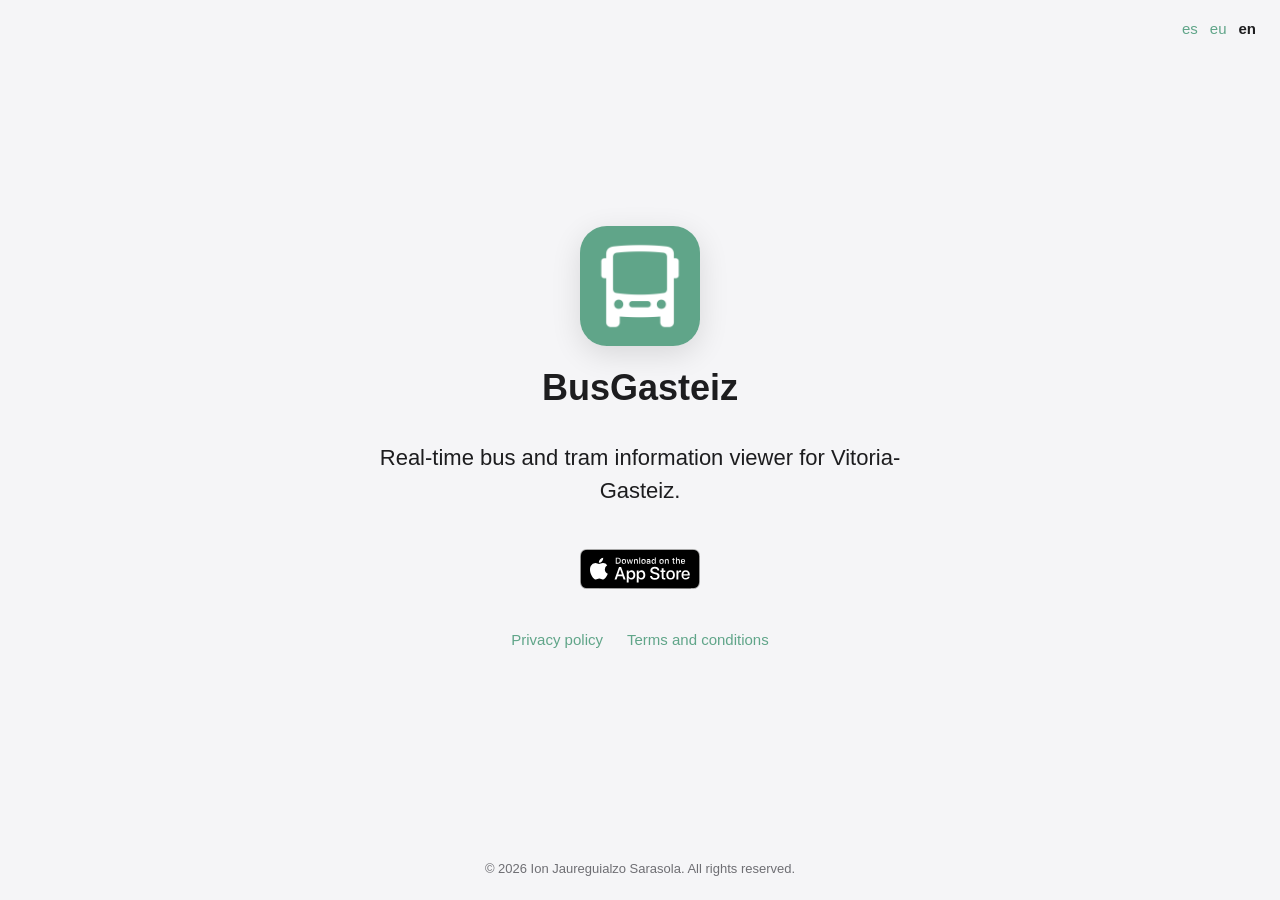
==== en/index.html @ 7cc4fef8 "Localiza el sitio web en español, euskera e inglés - index.html, privacy.html y terms.html en la raí" ====
<!DOCTYPE html>
<html lang="en">
<head>
    <meta charset="UTF-8">
    <meta name="viewport" content="width=device-width, initial-scale=1.0, viewport-fit=cover">
    <title>BusGasteiz</title>
    <link rel="stylesheet" href="../style.css">
    <style>
        :root {
            --radius: 22.37%;
        }

        main {
            flex: 1;
            display: flex;
            flex-direction: column;
            align-items: center;
            justify-content: center;
            gap: 2rem;
            padding: 3rem 1.5rem;
            text-align: center;
        }

        .hero {
            display: flex;
            flex-direction: column;
            align-items: center;
            gap: 1.25rem;
        }

        .icon {
            width: 120px;
            height: 120px;
            border-radius: var(--radius);
            box-shadow: 0 8px 30px rgba(0, 0, 0, .12);
        }

        h1 {
            font-size: clamp(1.75rem, 6vw, 2.25rem);
            font-weight: 700;
            line-height: 1.2;
        }

        p.description {
            font-size: clamp(1.125rem, 4vw, 1.375rem);
            font-weight: 400;
            line-height: 1.5;
            max-width: 36rem;
            color: var(--text);
        }

        .main-content {
            display: flex;
            flex-direction: column;
            align-items: center;
            gap: 2rem;
        }

        .app-store-link {
            display: inline-block;
            margin: 0.625rem 0;
        }

        .app-store-badge {
            height: 40px;
            width: auto;
            display: block;
        }

        .legal-links {
            display: flex;
            gap: 1.5rem;
            flex-wrap: wrap;
            justify-content: center;
            font-size: .9375rem;
        }

        .mobile-break {
            display: none;
        }

        @media (max-width: 480px) {
            .mobile-break {
                display: block;
            }
        }

        @media (orientation: landscape) and (max-height: 600px) {
            body {
                justify-content: space-between;
            }

            main {
                flex-direction: row;
                align-items: center;
                padding: 1.5rem 2rem;
                gap: 2rem;
                width: 100%;
            }

            .hero {
                flex: 0 0 33%;
                justify-content: center;
            }

            .icon {
                width: 80px;
                height: 80px;
            }

            .main-content {
                flex: 1;
                display: flex;
                flex-direction: column;
                align-items: center;
                gap: 0.75rem;
            }

            p.description {
                font-size: 1rem;
                max-width: none;
            }

            footer {
                width: 100%;
                padding: 0.5rem 1.5rem calc(0.5rem + env(safe-area-inset-bottom));
                font-size: .6875rem;
            }
        }
    </style>
</head>
<body>
    <header>
        <nav class="lang-bar">
            <a href="../es/">es</a>
            <a href="../eu/">eu</a>
            <a href="../en/" class="active">en</a>
        </nav>
    </header>
    <main>
        <div class="hero">
            <img class="icon" src="../icon.png" alt="BusGasteiz icon">
            <h1>BusGasteiz</h1>
        </div>
        <div class="main-content">
            <p class="description">Real-time bus and tram information viewer for Vitoria-Gasteiz.</p>
            <a href="https://apps.apple.com/us/app/busgasteiz/id6762233839" class="app-store-link" target="_blank" rel="noopener">
                <img src="../app_store_en.svg" alt="Download on the App Store" class="app-store-badge">
            </a>
            <nav class="legal-links">
                <a href="privacy.html">Privacy policy</a>
                <a href="terms.html">Terms and conditions</a>
            </nav>
        </div>
    </main>
    <footer>
        <p>© 2026 Ion Jaureguialzo Sarasola.<br class="mobile-break"> All rights reserved.</p>
    </footer>
</body>
</html>
---- style.css ----
*, *::before, *::after {
    box-sizing: border-box;
    margin: 0;
    padding: 0;
}

:root {
    --bg: #f5f5f7;
    --text: #1d1d1f;
    --subtle: #6e6e73;
    --accent: #60a589;
    --radius: 22.37%;
}

body {
    font-family: -apple-system, BlinkMacSystemFont, "Segoe UI", sans-serif;
    background: var(--bg);
    color: var(--text);
    min-height: 100dvh;
    display: flex;
    flex-direction: column;
}

header {
    padding: 1.25rem 1.5rem 0;
    font-size: .9375rem;
    display: flex;
    align-items: center;
}

.lang-bar {
    margin-left: auto;
    display: flex;
    gap: 0.75rem;
}

.lang-bar a.active {
    font-weight: 600;
    color: var(--text);
}

footer {
    padding: 1.5rem;
    font-size: .8125rem;
    color: var(--subtle);
    text-align: center;
}

a:link,
a:visited,
a:hover,
a:active {
    color: var(--accent);
    text-decoration: none;
}

a:hover {
    text-decoration: underline;
}
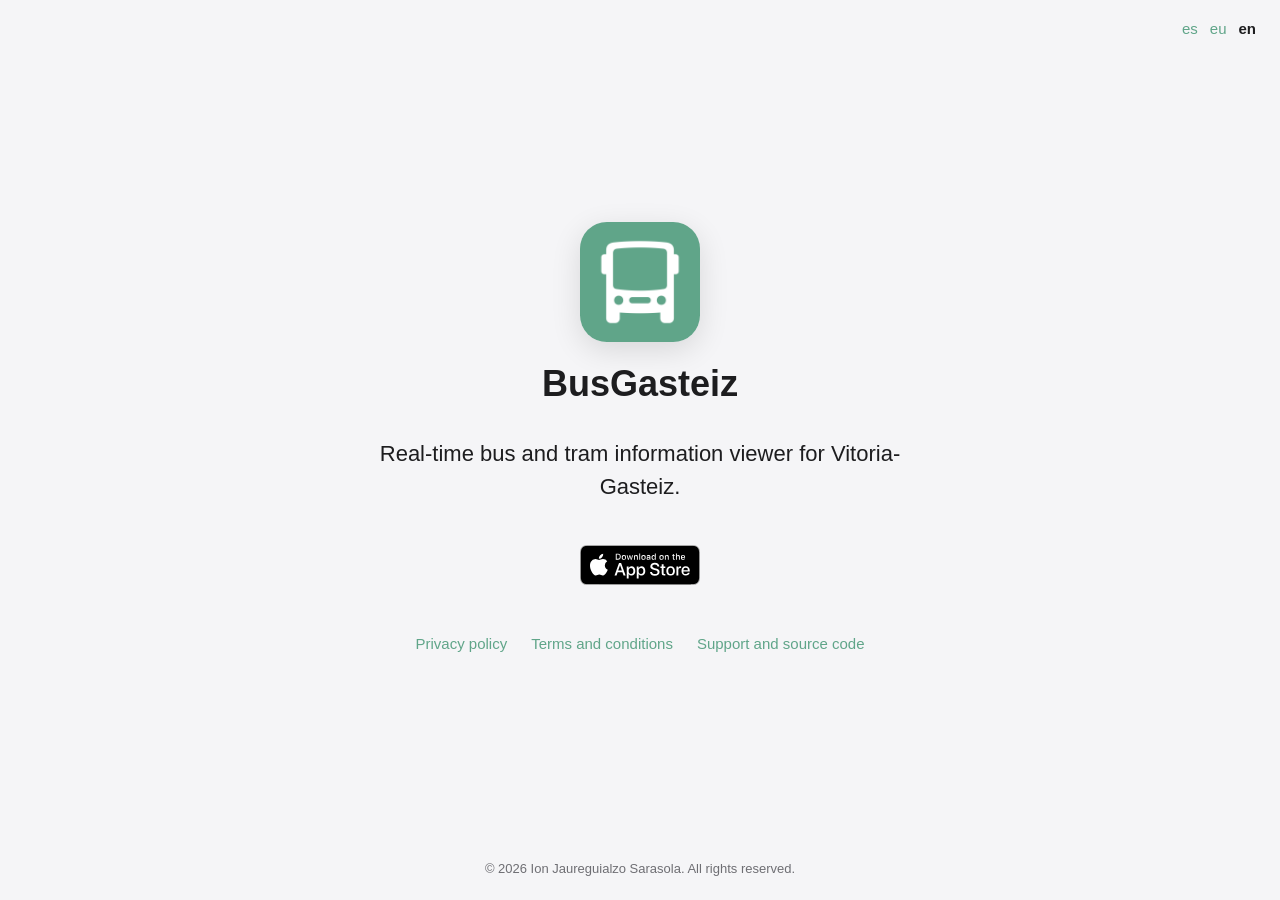
==== commit 76c487c2: "Añadir enlace a GitHub y ajustar separación en barra de enlaces - Añadir enlace 'Soporte y código fu" ====
--- a/en/index.html
+++ b/en/index.html
@@ -73,6 +73,7 @@
             flex-wrap: wrap;
             justify-content: center;
             font-size: .9375rem;
+            margin-top: 0.5em;
         }
 
         .mobile-break {
@@ -150,6 +151,7 @@
             <nav class="legal-links">
                 <a href="privacy.html">Privacy policy</a>
                 <a href="terms.html">Terms and conditions</a>
+                <a href="https://github.com/busgasteiz" target="_blank" rel="noopener">Support and source code</a>
             </nav>
         </div>
     </main>
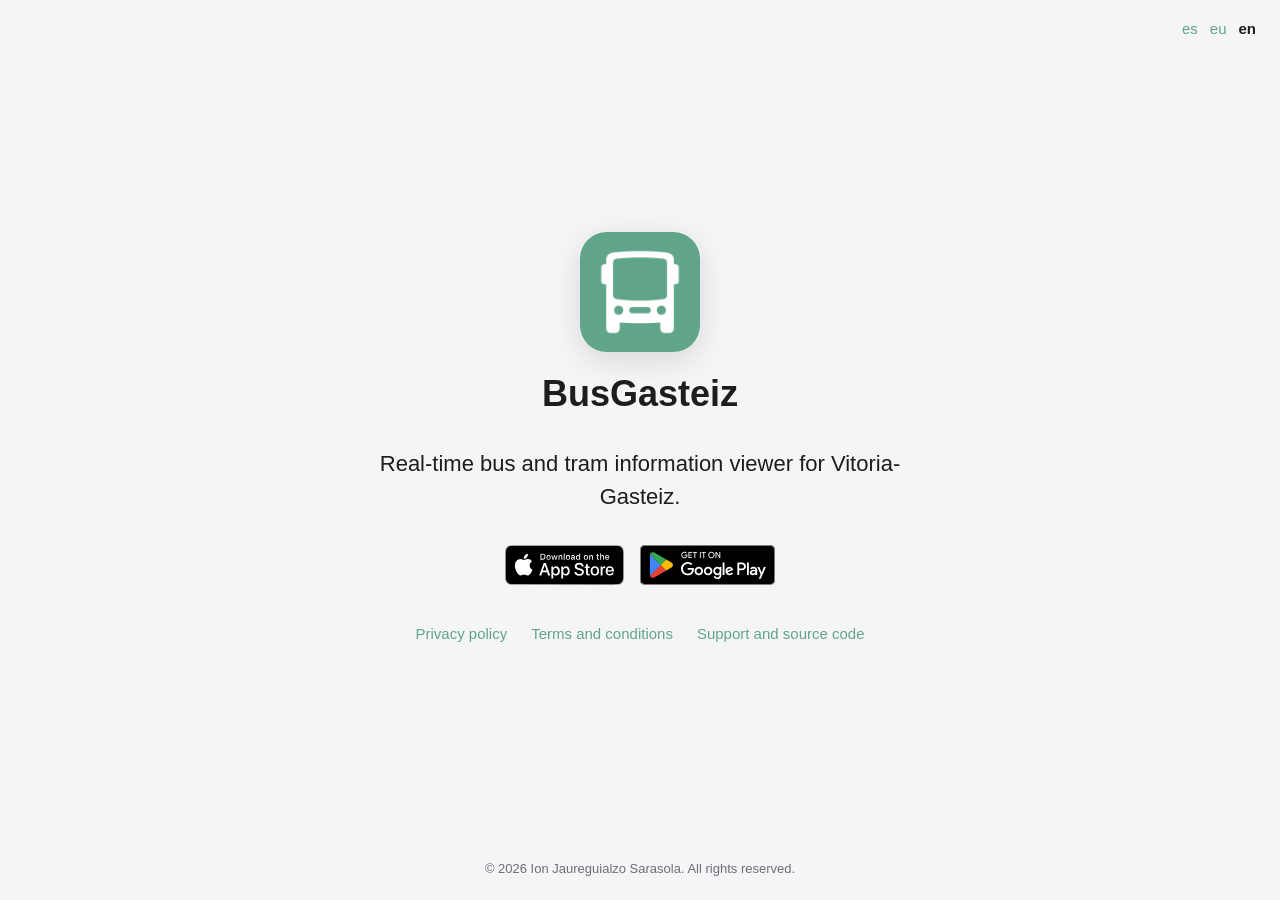
==== commit bcbb679c: "Add Google Play Store badge next to App Store badge Adds the Play Store link (https://play.google.co" ====
--- a/en/index.html
+++ b/en/index.html
@@ -5,130 +5,7 @@
     <meta name="viewport" content="width=device-width, initial-scale=1.0, viewport-fit=cover">
     <title>BusGasteiz</title>
     <link rel="stylesheet" href="../style.css">
-    <style>
-        :root {
-            --radius: 22.37%;
-        }
-
-        main {
-            flex: 1;
-            display: flex;
-            flex-direction: column;
-            align-items: center;
-            justify-content: center;
-            gap: 2rem;
-            padding: 3rem 1.5rem;
-            text-align: center;
-        }
-
-        .hero {
-            display: flex;
-            flex-direction: column;
-            align-items: center;
-            gap: 1.25rem;
-        }
-
-        .icon {
-            width: 120px;
-            height: 120px;
-            border-radius: var(--radius);
-            box-shadow: 0 8px 30px rgba(0, 0, 0, .12);
-        }
-
-        h1 {
-            font-size: clamp(1.75rem, 6vw, 2.25rem);
-            font-weight: 700;
-            line-height: 1.2;
-        }
-
-        p.description {
-            font-size: clamp(1.125rem, 4vw, 1.375rem);
-            font-weight: 400;
-            line-height: 1.5;
-            max-width: 36rem;
-            color: var(--text);
-        }
-
-        .main-content {
-            display: flex;
-            flex-direction: column;
-            align-items: center;
-            gap: 2rem;
-        }
-
-        .app-store-link {
-            display: inline-block;
-            margin: 0.625rem 0;
-        }
-
-        .app-store-badge {
-            height: 40px;
-            width: auto;
-            display: block;
-        }
-
-        .legal-links {
-            display: flex;
-            gap: 1.5rem;
-            flex-wrap: wrap;
-            justify-content: center;
-            font-size: .9375rem;
-            margin-top: 0.5em;
-        }
-
-        .mobile-break {
-            display: none;
-        }
-
-        @media (max-width: 480px) {
-            .mobile-break {
-                display: block;
-            }
-        }
-
-        @media (orientation: landscape) and (max-height: 600px) {
-            body {
-                justify-content: space-between;
-            }
-
-            main {
-                flex-direction: row;
-                align-items: center;
-                padding: 1.5rem 2rem;
-                gap: 2rem;
-                width: 100%;
-            }
-
-            .hero {
-                flex: 0 0 33%;
-                justify-content: center;
-            }
-
-            .icon {
-                width: 80px;
-                height: 80px;
-            }
-
-            .main-content {
-                flex: 1;
-                display: flex;
-                flex-direction: column;
-                align-items: center;
-                gap: 0.75rem;
-            }
-
-            p.description {
-                font-size: 1rem;
-                max-width: none;
-            }
-
-            footer {
-                width: 100%;
-                padding: 0.5rem 1.5rem calc(0.5rem + env(safe-area-inset-bottom));
-                font-size: .6875rem;
-            }
-        }
-    </style>
+    <link rel="stylesheet" href="../page-home.css">
 </head>
 <body>
     <header>
@@ -145,9 +22,14 @@
         </div>
         <div class="main-content">
             <p class="description">Real-time bus and tram information viewer for Vitoria-Gasteiz.</p>
-            <a href="https://apps.apple.com/us/app/busgasteiz/id6762233839" class="app-store-link" target="_blank" rel="noopener">
-                <img src="../app_store_en.svg" alt="Download on the App Store" class="app-store-badge">
-            </a>
+            <div class="store-badges">
+                <a href="https://apps.apple.com/us/app/busgasteiz/id6762233839" class="app-store-link" target="_blank" rel="noopener">
+                    <img src="../app_store_en.svg" alt="Download on the App Store" class="app-store-badge">
+                </a>
+                <a href="https://play.google.com/store/apps/details?id=com.jaureguialzo.busgasteiz" class="app-store-link" target="_blank" rel="noopener">
+                    <img src="../play_store_en.svg" alt="Get it on Google Play" class="app-store-badge">
+                </a>
+            </div>
             <nav class="legal-links">
                 <a href="privacy.html">Privacy policy</a>
                 <a href="terms.html">Terms and conditions</a>
--- a/page-home.css
+++ b/page-home.css
@@ -0,0 +1,126 @@
+main {
+    flex: 1;
+    display: flex;
+    flex-direction: column;
+    align-items: center;
+    justify-content: center;
+    gap: 2rem;
+    padding: 3rem 1.5rem;
+    text-align: center;
+}
+
+.hero {
+    display: flex;
+    flex-direction: column;
+    align-items: center;
+    gap: 1.25rem;
+}
+
+.icon {
+    width: 120px;
+    height: 120px;
+    border-radius: var(--radius);
+    box-shadow: 0 8px 30px rgba(0, 0, 0, .12);
+}
+
+h1 {
+    font-size: clamp(1.75rem, 6vw, 2.25rem);
+    font-weight: 700;
+    line-height: 1.2;
+}
+
+p.description {
+    font-size: clamp(1.125rem, 4vw, 1.375rem);
+    font-weight: 400;
+    line-height: 1.5;
+    max-width: 36rem;
+    color: var(--text);
+}
+
+.main-content {
+    display: flex;
+    flex-direction: column;
+    align-items: center;
+    gap: 2rem;
+}
+
+.app-store-link {
+    display: inline-flex;
+    align-items: center;
+}
+
+.store-badges {
+    display: flex;
+    gap: 1rem;
+    align-items: center;
+    flex-wrap: wrap;
+    justify-content: center;
+}
+
+.app-store-badge {
+    height: 40px;
+    width: auto;
+    display: block;
+}
+
+.legal-links {
+    display: flex;
+    gap: 1.5rem;
+    flex-wrap: wrap;
+    justify-content: center;
+    font-size: .9375rem;
+    margin-top: 0.5em;
+}
+
+.mobile-break {
+    display: none;
+}
+
+@media (max-width: 480px) {
+    .mobile-break {
+        display: block;
+    }
+}
+
+@media (orientation: landscape) and (max-height: 600px) {
+    body {
+        justify-content: space-between;
+    }
+
+    main {
+        flex-direction: row;
+        align-items: center;
+        padding: 1.5rem 2rem;
+        gap: 2rem;
+        width: 100%;
+    }
+
+    .hero {
+        flex: 0 0 33%;
+        justify-content: center;
+    }
+
+    .icon {
+        width: 80px;
+        height: 80px;
+    }
+
+    .main-content {
+        flex: 1;
+        display: flex;
+        flex-direction: column;
+        align-items: center;
+        gap: 0.75rem;
+    }
+
+    p.description {
+        font-size: 1rem;
+        max-width: none;
+    }
+
+    footer {
+        width: 100%;
+        padding: 0.5rem 1.5rem calc(0.5rem + env(safe-area-inset-bottom));
+        font-size: .6875rem;
+    }
+}
